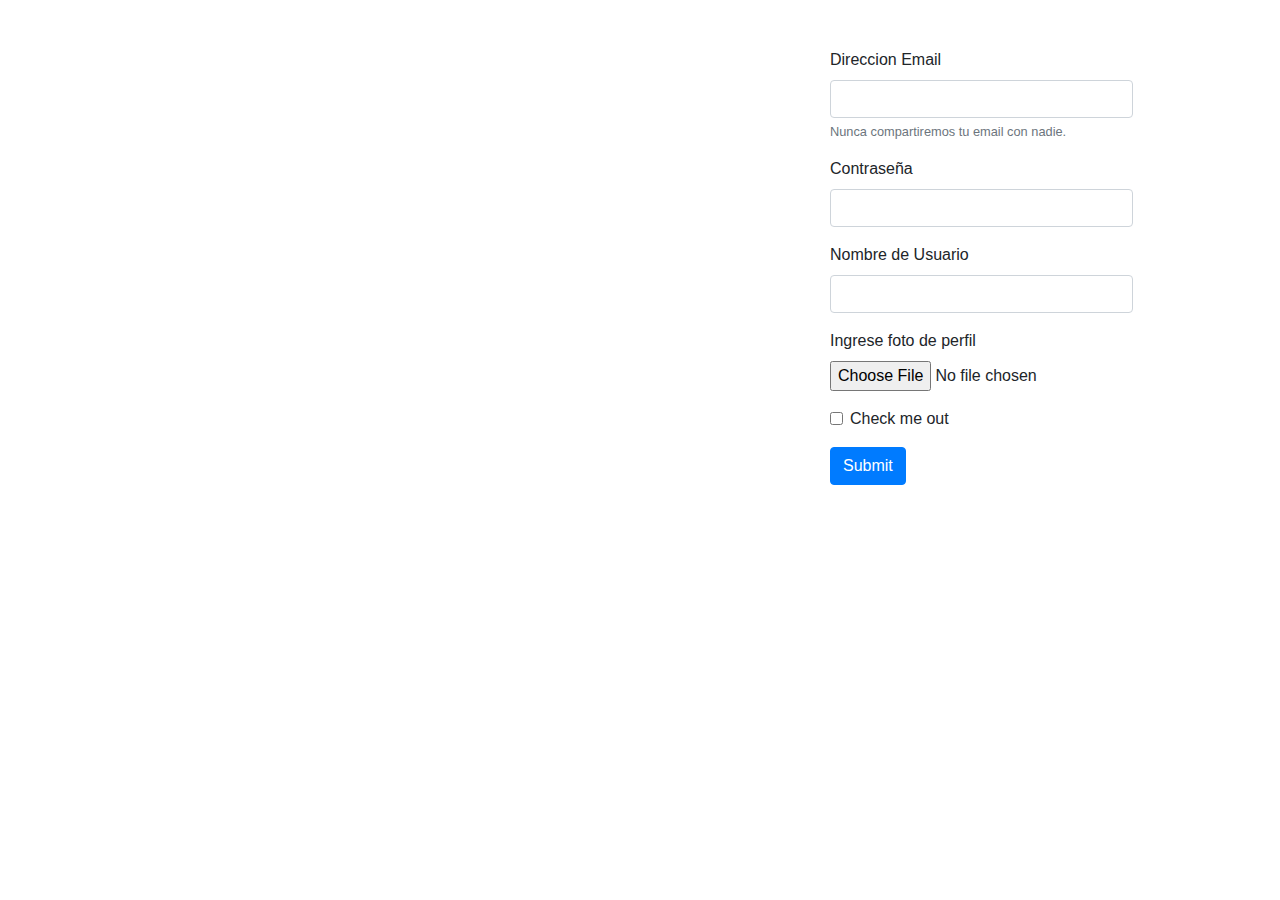
==== index.html @ 677c7a26 "Merge branch 'master' of https://github.com/FranP68/Proyecto-TheWall" ====
<!doctype html>
<html lang="en">
  <head>
    <!-- Required meta tags -->
    <meta charset="utf-8">
    <meta name="viewport" content="width=device-width, initial-scale=1, shrink-to-fit=no">

    <!-- Bootstrap CSS -->
    <link rel="stylesheet" href="https://stackpath.bootstrapcdn.com/bootstrap/4.4.1/css/bootstrap.min.css" integrity="sha384-Vkoo8x4CGsO3+Hhxv8T/Q5PaXtkKtu6ug5TOeNV6gBiFeWPGFN9MuhOf23Q9Ifjh" crossorigin="anonymous">

    <title>Hello, world!</title>
  </head>
  <body>
    <div class="container mt-5" > 
      
      <div class="row" >
        <div class="col-md-4"></div>
        <div class="col-md-4 col-md-offset-4"></div>
      
    <form>
      <div class="form-group">
        <label for="InputEmail1">Direccion Email</label>
        <input type="email" class="form-control" id="exampleInputEmail1" aria-describedby="emailHelp">
        <small id="emailHelp" class="form-text text-muted">Nunca compartiremos tu email con nadie.</small>
      </div>
      <div class="form-group">
        <label for="InputPassword1">Contraseña</label>
        <input type="password" class="form-control" id="exampleInputPassword1">
      </div>
      <div class="form-group">
        <label for="userName1">Nombre de Usuario</label>
        <input type="text" class="form-control" id="userName">
      </div>
      <div class="form-group">
        <label for="exampleFormControlFile1">Ingrese foto de perfil</label>
        <input type="file" class="form-control-file" id="exampleFormControlFile1">
      </div>

      <div class="form-group form-check">
        <input type="checkbox" class="form-check-input" id="exampleCheck1">
        <label class="form-check-label" for="exampleCheck1">Check me out</label>
      </div>
      <button type="submit" class="btn btn-primary">Submit</button>
    </form>
  </div>
  </div>
    <!-- Optional JavaScript -->
    <!-- jQuery first, then Popper.js, then Bootstrap JS -->
    <script src="https://code.jquery.com/jquery-3.4.1.slim.min.js" integrity="sha384-J6qa4849blE2+poT4WnyKhv5vZF5SrPo0iEjwBvKU7imGFAV0wwj1yYfoRSJoZ+n" crossorigin="anonymous"></script>
    <script src="https://cdn.jsdelivr.net/npm/popper.js@1.16.0/dist/umd/popper.min.js" integrity="sha384-Q6E9RHvbIyZFJoft+2mJbHaEWldlvI9IOYy5n3zV9zzTtmI3UksdQRVvoxMfooAo" crossorigin="anonymous"></script>
    <script src="https://stackpath.bootstrapcdn.com/bootstrap/4.4.1/js/bootstrap.min.js" integrity="sha384-wfSDF2E50Y2D1uUdj0O3uMBJnjuUD4Ih7YwaYd1iqfktj0Uod8GCExl3Og8ifwB6" crossorigin="anonymous"></script>
  </body>
</html>
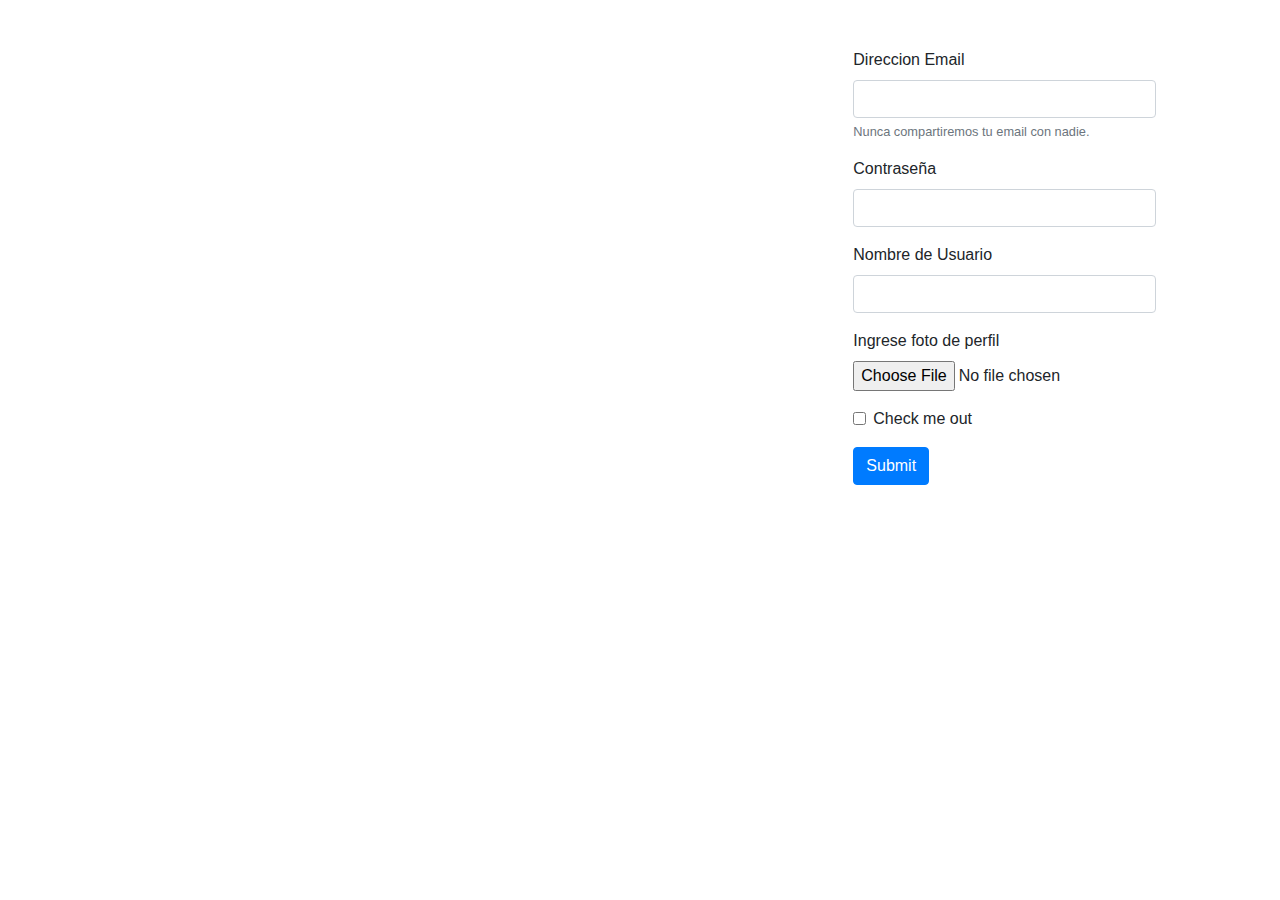
==== commit 5483aec8: "sigo formulario" ====
--- a/index.html
+++ b/index.html
@@ -7,18 +7,20 @@
 
     <!-- Bootstrap CSS -->
     <link rel="stylesheet" href="https://stackpath.bootstrapcdn.com/bootstrap/4.4.1/css/bootstrap.min.css" integrity="sha384-Vkoo8x4CGsO3+Hhxv8T/Q5PaXtkKtu6ug5TOeNV6gBiFeWPGFN9MuhOf23Q9Ifjh" crossorigin="anonymous">
-
+    <link rel="stylesheet" type="text/css" href="estilos.css">
     <title>Hello, world!</title>
   </head>
   <body>
-    <div class="container mt-5" > 
-      
+    <div class="container-fluid mt-5" id="casa"> 
+
       <div class="row" >
         <div class="col-md-4"></div>
         <div class="col-md-4 col-md-offset-4"></div>
-      
+   
     <form>
       <div class="form-group">
+       
+        
         <label for="InputEmail1">Direccion Email</label>
         <input type="email" class="form-control" id="exampleInputEmail1" aria-describedby="emailHelp">
         <small id="emailHelp" class="form-text text-muted">Nunca compartiremos tu email con nadie.</small>
--- a/estilos.css
+++ b/estilos.css
@@ -0,0 +1,9 @@
+<!--  CSS  prueba commit mas push--> 
+
+header {
+    background: green; 
+}
+
+footer {
+    background: green;
+}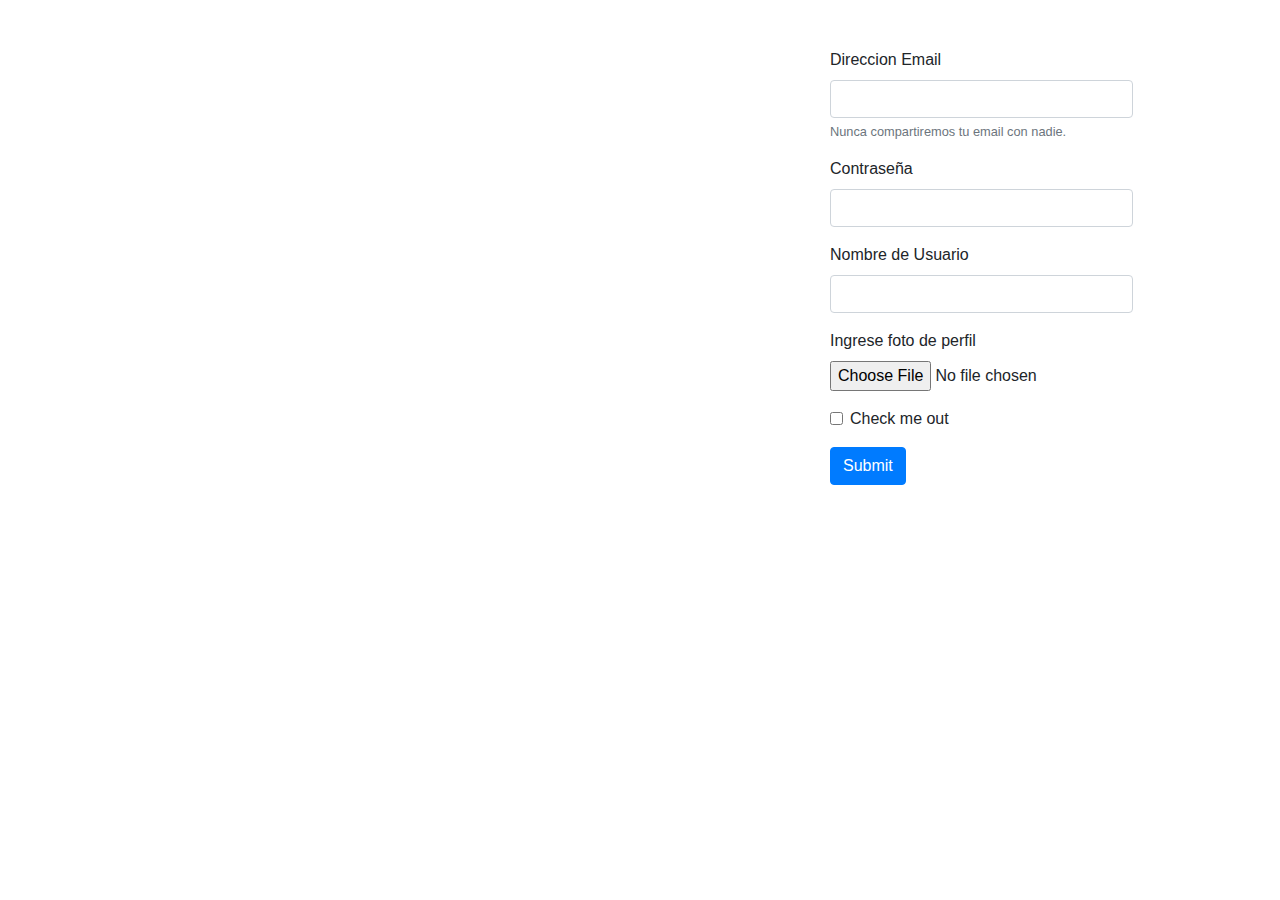
==== commit 9ae06ad6: "validacion formulario" ====
--- a/index.html
+++ b/index.html
@@ -1,55 +1,65 @@
 <!doctype html>
 <html lang="en">
-  <head>
-    <!-- Required meta tags -->
-    <meta charset="utf-8">
-    <meta name="viewport" content="width=device-width, initial-scale=1, shrink-to-fit=no">
 
-    <!-- Bootstrap CSS -->
-    <link rel="stylesheet" href="https://stackpath.bootstrapcdn.com/bootstrap/4.4.1/css/bootstrap.min.css" integrity="sha384-Vkoo8x4CGsO3+Hhxv8T/Q5PaXtkKtu6ug5TOeNV6gBiFeWPGFN9MuhOf23Q9Ifjh" crossorigin="anonymous">
-    <link rel="stylesheet" type="text/css" href="estilos.css">
-    <title>Hello, world!</title>
-  </head>
-  <body>
-    <div class="container-fluid mt-5" id="casa"> 
+<head>
+  <!-- Required meta tags -->
+  <meta charset="utf-8">
+  <meta name="viewport" content="width=device-width, initial-scale=1, shrink-to-fit=no">
 
-      <div class="row" >
-        <div class="col-md-4"></div>
-        <div class="col-md-4 col-md-offset-4"></div>
-   
-    <form>
-      <div class="form-group">
-       
-        
-        <label for="InputEmail1">Direccion Email</label>
-        <input type="email" class="form-control" id="exampleInputEmail1" aria-describedby="emailHelp">
-        <small id="emailHelp" class="form-text text-muted">Nunca compartiremos tu email con nadie.</small>
-      </div>
-      <div class="form-group">
-        <label for="InputPassword1">Contraseña</label>
-        <input type="password" class="form-control" id="exampleInputPassword1">
-      </div>
-      <div class="form-group">
-        <label for="userName1">Nombre de Usuario</label>
-        <input type="text" class="form-control" id="userName">
-      </div>
-      <div class="form-group">
-        <label for="exampleFormControlFile1">Ingrese foto de perfil</label>
-        <input type="file" class="form-control-file" id="exampleFormControlFile1">
-      </div>
+  <!-- Bootstrap CSS -->
+  <link rel="stylesheet" href="https://stackpath.bootstrapcdn.com/bootstrap/4.4.1/css/bootstrap.min.css"
+    integrity="sha384-Vkoo8x4CGsO3+Hhxv8T/Q5PaXtkKtu6ug5TOeNV6gBiFeWPGFN9MuhOf23Q9Ifjh" crossorigin="anonymous">
+  <link rel="stylesheet" type="text/css" href="estilos.css">
+  <title>Hello, world!</title>
+</head>
 
-      <div class="form-group form-check">
-        <input type="checkbox" class="form-check-input" id="exampleCheck1">
-        <label class="form-check-label" for="exampleCheck1">Check me out</label>
-      </div>
-      <button type="submit" class="btn btn-primary">Submit</button>
-    </form>
-  </div>
-  </div>
+<body>
+  <div class="container mt-5" id="casa">
+
+    <div class="row">
+      <div class="col-md-4"></div>
+      <div class="col-md-4 col-md-offset-4"></div>
+
+      <form>
+        <div class="form-group">
+
+
+          <label for="InputEmail1">Direccion Email</label>
+          <input type="email" class="form-control" id="exampleInputEmail1" aria-describedby="emailHelp">
+          <small id="emailHelp" class="form-text text-muted">Nunca compartiremos tu email con nadie.</small>
+        </div>
+        <div class="form-group">
+          <label for="InputPassword1">Contraseña</label>
+          <input type="password" class="form-control" id="exampleInputPassword1">
+        </div>
+        <div class="form-group">
+          <label for="userName1">Nombre de Usuario</label>
+          <input type="text" class="form-control" id="userName">
+        </div>
+        <div class="form-group">
+          <label for="exampleFormControlFile1">Ingrese foto de perfil</label>
+          <input type="file" class="form-control-file" id="exampleFormControlFile1">
+        </div>
+
+        <div class="form-group form-check">
+          <input type="checkbox" class="form-check-input" id="exampleCheck1">
+          <label class="form-check-label" for="exampleCheck1">Check me out</label>
+        </div>
+        <button type="submit" class="btn btn-primary">Submit</button>
+      </form>
+    </div>
+
     <!-- Optional JavaScript -->
     <!-- jQuery first, then Popper.js, then Bootstrap JS -->
-    <script src="https://code.jquery.com/jquery-3.4.1.slim.min.js" integrity="sha384-J6qa4849blE2+poT4WnyKhv5vZF5SrPo0iEjwBvKU7imGFAV0wwj1yYfoRSJoZ+n" crossorigin="anonymous"></script>
-    <script src="https://cdn.jsdelivr.net/npm/popper.js@1.16.0/dist/umd/popper.min.js" integrity="sha384-Q6E9RHvbIyZFJoft+2mJbHaEWldlvI9IOYy5n3zV9zzTtmI3UksdQRVvoxMfooAo" crossorigin="anonymous"></script>
-    <script src="https://stackpath.bootstrapcdn.com/bootstrap/4.4.1/js/bootstrap.min.js" integrity="sha384-wfSDF2E50Y2D1uUdj0O3uMBJnjuUD4Ih7YwaYd1iqfktj0Uod8GCExl3Og8ifwB6" crossorigin="anonymous"></script>
-  </body>
-</html>
+    <script src="https://code.jquery.com/jquery-3.4.1.slim.min.js"
+      integrity="sha384-J6qa4849blE2+poT4WnyKhv5vZF5SrPo0iEjwBvKU7imGFAV0wwj1yYfoRSJoZ+n"
+      crossorigin="anonymous"></script>
+    <script src="https://cdn.jsdelivr.net/npm/popper.js@1.16.0/dist/umd/popper.min.js"
+      integrity="sha384-Q6E9RHvbIyZFJoft+2mJbHaEWldlvI9IOYy5n3zV9zzTtmI3UksdQRVvoxMfooAo"
+      crossorigin="anonymous"></script>
+    <script src="https://stackpath.bootstrapcdn.com/bootstrap/4.4.1/js/bootstrap.min.js"
+      integrity="sha384-wfSDF2E50Y2D1uUdj0O3uMBJnjuUD4Ih7YwaYd1iqfktj0Uod8GCExl3Og8ifwB6"
+      crossorigin="anonymous"></script>
+</body>
+
+</html>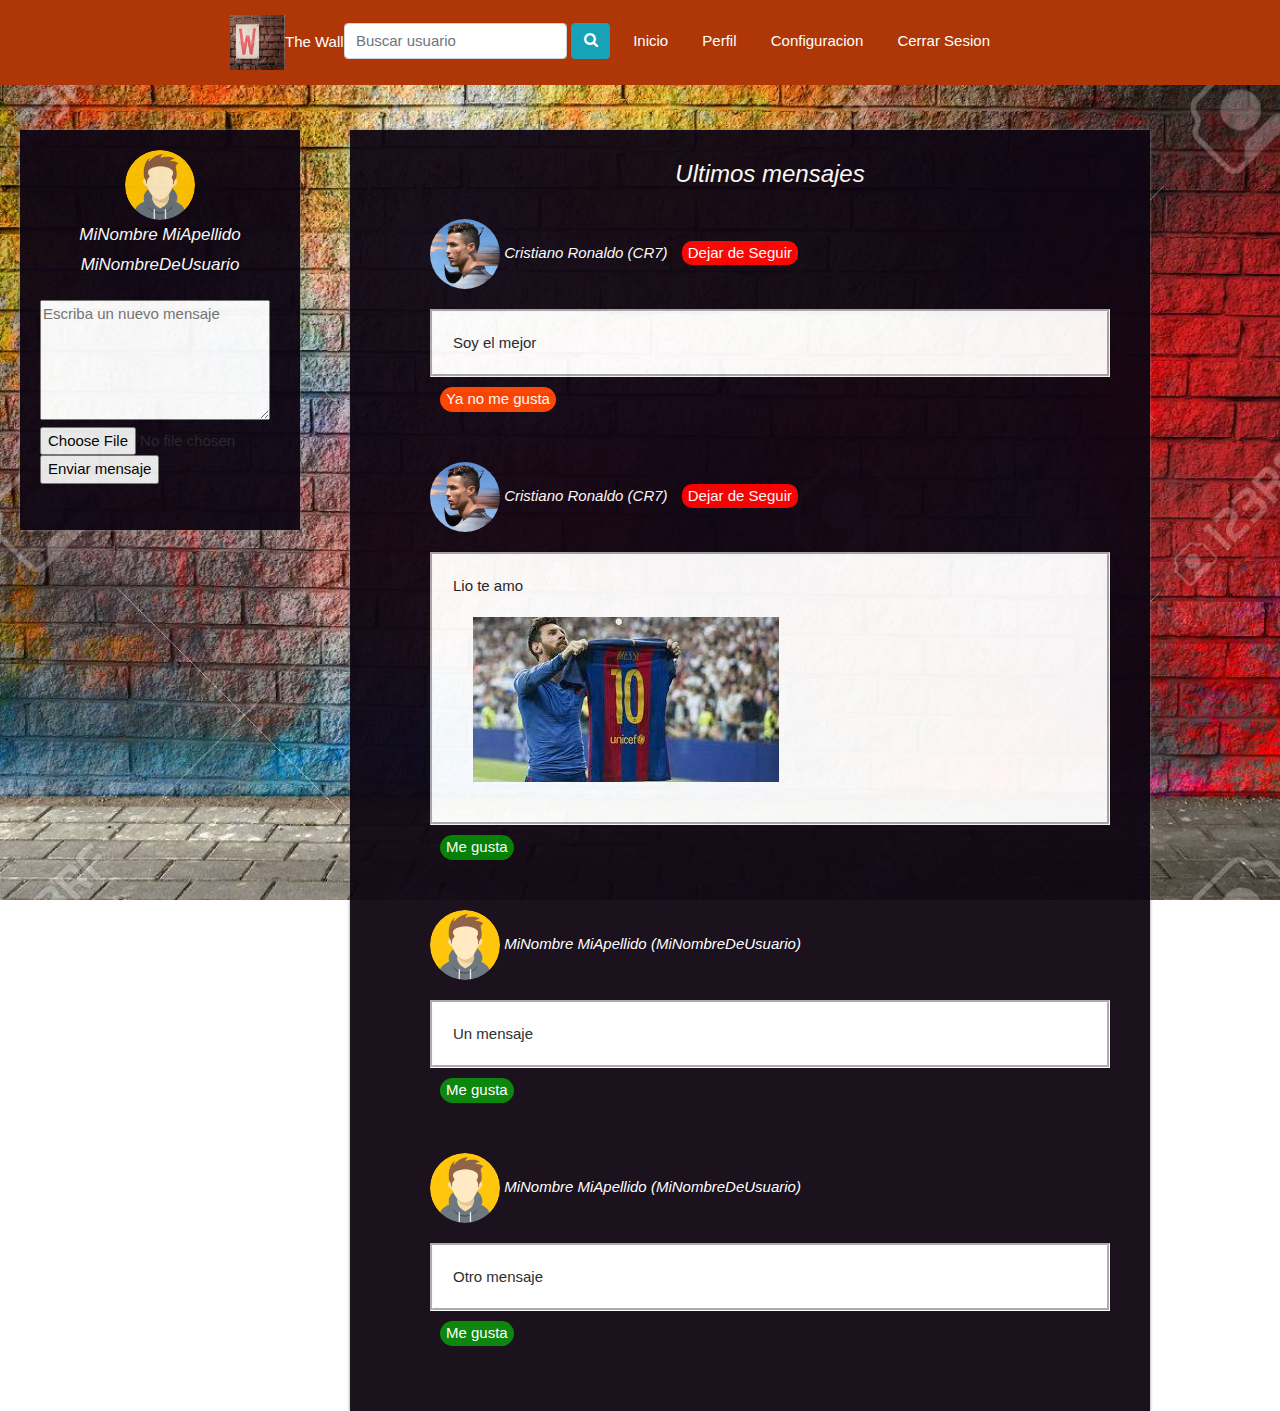
==== commit dfd7e8c6: "index" ====
--- a/index.html
+++ b/index.html
@@ -1,5 +1,4 @@
 <!doctype html>
-<html lang="en">
 
 <head>
   <!-- Required meta tags -->
@@ -9,57 +8,158 @@
   <!-- Bootstrap CSS -->
   <link rel="stylesheet" href="https://stackpath.bootstrapcdn.com/bootstrap/4.4.1/css/bootstrap.min.css"
     integrity="sha384-Vkoo8x4CGsO3+Hhxv8T/Q5PaXtkKtu6ug5TOeNV6gBiFeWPGFN9MuhOf23Q9Ifjh" crossorigin="anonymous">
-  <link rel="stylesheet" type="text/css" href="estilos.css">
+  <link rel="stylesheet" type="text/css" href="static/css/pancho.css">
+  <link rel="stylesheet" type="text/css" href="static/css/estilos.css">
   <title>Hello, world!</title>
+
+
+  <meta name="viewport" content="width=device-width, initial-scale=1">
+  <link rel="stylesheet" href="https://www.w3schools.com/w3css/4/w3.css">
+  <link rel="stylesheet" href="https://cdnjs.cloudflare.com/ajax/libs/font-awesome/4.7.0/css/font-awesome.min.css">
+
+
 </head>
 
+
 <body>
-  <div class="container mt-5" id="casa">
 
-    <div class="row">
-      <div class="col-md-4"></div>
-      <div class="col-md-4 col-md-offset-4"></div>
+  <header class="header">
+    <div class="container logo-nav-container">
+      <img class="logoW" src="static/img/logo2.jpg" />
+      <a href="#" class="logo"> The Wall</a>
+      <nav class="navegacion">
+        <ul>
+          <li>
+            <input type="text" id="buscador" placeholder="Buscar usuario" class="form-control"></li>
+          <button class="btn btn-info mb-1" id="botonBuscador"><i class="fa fa-search"></i></button>
+          <li id="resultado"></li>
+          <li><a href="#">Inicio </a></li>
+          <li><a href="miPerfil.html">Perfil </a></li>
+          <li><a href="editarPerfil.html">Configuracion </a></li>
+          <li><a href="index2prueba.html"> Cerrar Sesion </a></li>
+        </ul>
 
-      <form>
-        <div class="form-group">
+        <script>
+          const usuariosRegistrados = [
+            { nombre: 'Cristiano ronaldo' },
+            { nombre: 'Juan Roman Riquelme' },
+            { nombre: 'Leandro Atilio Romagnoli' },
+            { nombre: 'Lionel Messi' }, //esto se sacaria de la base de datos
+          ]
 
 
-          <label for="InputEmail1">Direccion Email</label>
-          <input type="email" class="form-control" id="exampleInputEmail1" aria-describedby="emailHelp">
-          <small id="emailHelp" class="form-text text-muted">Nunca compartiremos tu email con nadie.</small>
-        </div>
-        <div class="form-group">
-          <label for="InputPassword1">Contraseña</label>
-          <input type="password" class="form-control" id="exampleInputPassword1">
-        </div>
-        <div class="form-group">
-          <label for="userName1">Nombre de Usuario</label>
-          <input type="text" class="form-control" id="userName">
-        </div>
-        <div class="form-group">
-          <label for="exampleFormControlFile1">Ingrese foto de perfil</label>
-          <input type="file" class="form-control-file" id="exampleFormControlFile1">
-        </div>
+          const buscador = document.querySelector('#buscador');
+          const botonBuscador = document.querySelector('#botonBuscador');
+          const resultado = document.querySelector('#resultado')
 
-        <div class="form-group form-check">
-          <input type="checkbox" class="form-check-input" id="exampleCheck1">
-          <label class="form-check-label" for="exampleCheck1">Check me out</label>
-        </div>
-        <button type="submit" class="btn btn-primary">Submit</button>
-      </form>
+          const filtrar = () => {
+            //console.log(buscador.value);
+            resultado.innerHTML = '';
+
+            const texto = buscador.value.toLowerCase();
+
+            for (let usuarioRegistrado of usuariosRegistrados) {
+              let nombre = usuarioRegistrado.nombre.toLowerCase();
+              if (nombre.indexOf(texto) !== -1) {
+                resultado.innerHTML += ` <a href="miPerfil.html" class="logo"> ${usuarioRegistrado.nombre}</a>`
+              }
+            }
+            if (resultado.innerHTML === '') {
+              resultado.innerHTML += `<li>Usuario no encontrado...</li>`
+            }
+          }
+          botonBuscador.addEventListener('click', filtrar);
+                    //buscador.addEventListener('keyup', filtrar)
+
+
+
+        </script>
+      </nav>
     </div>
 
-    <!-- Optional JavaScript -->
-    <!-- jQuery first, then Popper.js, then Bootstrap JS -->
-    <script src="https://code.jquery.com/jquery-3.4.1.slim.min.js"
-      integrity="sha384-J6qa4849blE2+poT4WnyKhv5vZF5SrPo0iEjwBvKU7imGFAV0wwj1yYfoRSJoZ+n"
-      crossorigin="anonymous"></script>
-    <script src="https://cdn.jsdelivr.net/npm/popper.js@1.16.0/dist/umd/popper.min.js"
-      integrity="sha384-Q6E9RHvbIyZFJoft+2mJbHaEWldlvI9IOYy5n3zV9zzTtmI3UksdQRVvoxMfooAo"
-      crossorigin="anonymous"></script>
-    <script src="https://stackpath.bootstrapcdn.com/bootstrap/4.4.1/js/bootstrap.min.js"
-      integrity="sha384-wfSDF2E50Y2D1uUdj0O3uMBJnjuUD4Ih7YwaYd1iqfktj0Uod8GCExl3Og8ifwB6"
-      crossorigin="anonymous"></script>
-</body>
+  </header>
 
-</html>+  <body>
+
+    <div class="cuadroPerfil">
+      <div class="fotoPerfil2">
+        <img src="static/img/avatar.png" class="avatar2" alt="">
+        <h3 class="nombre2">MiNombre MiApellido</h3>
+        <h3 class="nombre2">MiNombreDeUsuario</h3>
+      </div>
+      <div class="nuevoMensaje">
+        <form action="nuevoMensaje.php" method="post" class="form-mensaje">
+          <div>
+            <textarea name="nuevoMensaje" placeholder="Escriba un nuevo mensaje" maxlength="140" minlength="1"
+              style="width: 230px;height: 120px;" required></textarea>
+          </div>
+          <input type="file" class="botonImagen" value="Seleccionar imagen">
+          <input type="submit" class="botonMensaje" value="Enviar mensaje">
+
+        </form>
+      </div>
+    </div>
+
+    <div class="ultimosMensajes">
+      <ul class="men-box2">
+        <h3 class="men-box2-title">Ultimos mensajes</h3>
+        <div class="unMensaje">
+          <img src="static/img/CR7.jpg" class="avatar2" alt="">
+          <a class="usuarioLink" type="button" href="perfilUsuarioCristiano.html">Cristiano Ronaldo</a> <a
+            class="usuarioLink" type="button" href="perfilUsuarioCristiano.html"> (CR7)</a></h3>
+          <button class="dejarDeSeguir">Dejar de Seguir</button>
+          <li>
+            <div>
+              Soy el mejor
+            </div>
+
+          </li><button class="yaNoMeGusta"> Ya no me gusta</button>
+        </div>
+        <div class="unMensaje">
+          <img src="static/img/CR7.jpg" class="avatar2" alt="">
+          <a class="usuarioLink" type="button" href="perfilUsuarioCristiano.html">Cristiano Ronaldo</a> <a
+            class="usuarioLink" type="button" href="perfilUsuarioCristiano.html"> (CR7)</a></h3>
+          <button class="dejarDeSeguir">Dejar de Seguir</button>
+          <li>
+            <div>
+              Lio te amo
+            </div>
+            <img src="static/img/messi.jpg" class="fotoMensaje" alt="">
+          </li><button class="meGusta">Me gusta</button>
+        </div>
+        <div class="unMensaje">
+          <img src="static/img/avatar.png" class="avatar2" alt="">
+          <a class="usuarioLink" type="button" href="miPerfil.html">MiNombre MiApellido</a> <a class="usuarioLink"
+            type="button" href="miPerfil.html"> (MiNombreDeUsuario)</a></h3>
+          <li>
+            <div>
+              Un mensaje
+            </div>
+
+          </li><button class="meGusta">Me gusta</button>
+        </div>
+        <div class="unMensaje">
+          <img src="static/img/avatar.png" class="avatar2" alt="">
+          <a class="usuarioLink" type="button" href="miPerfil.html">MiNombre MiApellido</a> <a class="usuarioLink"
+            type="button" href="miPerfil.html"> (MiNombreDeUsuario)</a></h3>
+          <li>
+            <div>
+              Otro mensaje
+            </div>
+
+          </li><button class="meGusta">Me gusta</button>
+        </div>
+      </ul>
+
+    </div>
+
+    </div>
+
+
+
+  </body>
+
+
+
+
+  </html>--- a/static/css/pancho.css
+++ b/static/css/pancho.css
@@ -0,0 +1,199 @@
+
+/* ---Perfil/Perfil Usuario--- */
+.avatar{
+    height: 150px;
+    width: 150px;
+    border-radius: 50%;
+    
+}
+.fotoPerfil{
+    text-align: center;
+    padding: 20px;
+    height: 250px;
+}
+.imagen-perfil-usuario{
+    height: 100px;
+}
+.nombre{
+    font-size: 20px;
+    margin-top: 5px;
+    font-style: italic ;
+    color: white;
+}
+.seguidores{
+    height: 200px;
+    margin-top: 50px;
+    border-style: groove;
+    border-color: white;
+    list-style: none;
+}
+
+.dejarDeSeguir {
+    margin: 10px;
+    border: 0;
+    border-radius: 10px;
+    background-color: red;
+    color: #ffffff;
+}
+.contenedor{
+    
+    float: left;
+    margin-left: 20px;
+    margin-top: 20px;
+    padding: 20px;
+    height: 600px;
+    width: 600px;
+    background-color: rgb(15, 6, 19);
+    box-shadow: 0px 0px 3px #848484;
+    opacity: 0.95;
+}
+.mensajes{
+    float: right;
+    margin-right: 20px;
+    margin-top: 20px;
+    padding: 20px;
+    /* height: 600px; */
+    width: 600px;    
+    background-color: rgb(15, 6, 19);
+    box-shadow: 0px 0px 3px #848484;
+    opacity: 0.95;
+}
+.men-box{
+    text-align: center;
+    list-style-type: none;
+    
+}
+.men-box li{
+    font-size: 15px;
+    text-align: left;
+    padding: 20px;
+    margin-top: 20px;
+    border-style: groove;
+    border-color: rgb(252, 252, 252);
+    background-color: white;
+}
+.usuarioLink{
+    font-size: 15px;
+    margin-top: 5px;
+    font-style: italic ;
+    color: white;
+}
+
+.eliminar{
+    display: block;
+ 
+    margin: 10px;
+    border: 0;
+    border-radius: 50px;
+    background-color:red;
+    color: #ffffff;
+}
+
+.seguir{
+    margin: 10px;
+    border: 0;
+    border-radius: 50px;
+    background-color: orangered;
+    color: #ffffff;
+}
+.meGusta{
+    display: block;
+    margin: 10px;
+    border: 0;
+    border-radius: 50px;
+    background-color: green;
+    color: #ffffff;
+}
+.yaNoMeGusta{
+    display: block;
+    margin: 10px;
+    border: 0;
+    border-radius: 50px;
+    background-color: orangered;
+    color: #ffffff;
+}
+
+
+/* ---index--- */
+.cuadroPerfil{
+    float: left;
+    margin-left: 20px;
+    margin-top: 80px;
+    padding: 20px;
+    height: 400px;
+    width: 280px;
+    background-color: rgb(15, 6, 19);
+    box-shadow: 0px 0px 3px #848484;
+    opacity: 0.95;
+}
+.avatar2{
+    height: 70px;
+    width: 70px;
+    border-radius: 50%;
+    
+}
+
+.fotoPerfil2{
+    text-align: center;
+    padding: 0px;
+    height: 150px; 
+}
+.nombre2{
+    font-size: 17px;
+    margin-top: 5px;
+    font-style: italic ;
+    color: white;
+}
+.ultimosMensajes{
+    position: absolute;
+    float: left;
+    margin-left: 350px;
+    margin-top: 80px;
+    padding: 20px;
+    /* height: 600px; */
+    width: 800px;    
+    background-color: rgb(15, 6, 19);
+    box-shadow: 0px 0px 3px #848484;
+    opacity: 0.95;
+}
+.men-box2{
+    text-align: left;
+    list-style-type: none;
+    
+}
+.men-box2 li{
+    font-size: 15px;
+    text-align: left;
+    padding: 20px;
+    margin-top: 20px;
+    border-style: groove;
+    border-color: rgb(252, 252, 252);
+    background-color: white;
+}
+.men-box2-title{
+    text-align: center;
+    color: white;
+    font-style: italic;
+
+}
+.fotoMensaje{
+    padding: 20px;
+}
+.unMensaje{
+    padding: 20px;
+}
+
+
+
+
+/* ------------------- */
+body{
+    background: url(../img/11.jpg) no-repeat center center fixed;
+    background-size: cover ;
+    
+font-family: sans-serif;
+padding-top: 50px;
+transition: padding-top 0.5s ease;
+margin: 0;
+z-index: 0;
+}--- a/static/css/estilos.css
+++ b/static/css/estilos.css
@@ -0,0 +1,189 @@
+
+
+
+
+
+
+body{
+    background: url(../img/11.jpg) no-repeat center center fixed;
+    background-size: cover ;
+    
+font-family: sans-serif;
+padding-top: 50px;
+transition: padding-top 0.5s ease;
+margin: 0;
+z-index: 0;
+}
+
+.container{
+    width: 85%;
+    max-width: 850px;
+    margin:0 auto;
+ }
+
+ .header{
+    background-color: rgb(175, 54, 6);
+    
+    color: white;
+    padding: 1rem;
+    
+    position: fixed;
+    left: 0;
+    top: 0;
+    width: 100%;
+    right: 0;
+    z-index: 100;
+ }
+
+ .header a{
+     color: white;
+     text-decoration: none;
+     
+ }
+ .logo-nav-container{
+     display: flex;
+     /* justify-content: space-between; */
+     align-items: center;
+ }
+ 
+ .navegacion ul{
+margin: 0;
+padding: 0;
+list-style: none;
+ }
+
+ .navegacion ul li{
+    display: inline-block;
+ }
+     .navegacion ul li a {
+         display: block;
+         padding: 0.5rem 1rem;
+         transition: all 0.4s linear;
+     }
+     .navegacion ul li a:hover {
+        background: rgb(97, 9, 9);
+     }
+     
+
+
+.main-section{
+    margin: 0 auto;
+    margin-top: 25%;
+    padding: 0;
+
+
+}
+
+.modal-content{
+    float: left;
+    background-color: rgb(15, 6, 19);
+    opacity: 0.95;
+    padding: 0 px;
+    box-shadow: 0px 0px 3px #848484;
+}
+
+
+.user-img{
+    margin-top: -50px;
+    margin-bottom: 35px;
+}
+
+.user-img img{
+    width: 100px;
+    height: 100px;
+    box-shadow: 0px 0px 3px #848484; 
+    border-radius: 50%;
+}
+footer {
+    background: green;
+}
+
+p{
+    text-align: center;
+    color: aliceblue;
+
+}
+
+h1{
+    font-size: 20px;
+    margin-top: 5px;
+    font-style: italic ;
+    color: white;
+
+}
+
+h2{
+    font-size: 20px;
+    margin-top: 5px;
+    font-style: italic ;
+    color: white;
+
+}
+
+
+input[type=file]#nuestroinput {
+  
+    width: 0.1px;
+    height: 0.1px;
+    opacity: 0;
+    overflow: hidden;
+    position: absolute;
+    z-index: -1;
+}
+label[for="nuestroinput"] {
+    margin-top: 15px;
+    font-size: 14px;
+    font-weight: 600;
+    color: #fff;
+    background-color: #106BA0;
+    display: flex;
+    transition: all .5s;
+    cursor: pointer;
+    padding: 20px 40px !important;
+    text-transform: uppercase;
+    width: fit-content;
+    text-align: center;
+    
+    top: 8px;
+    left: 60px;
+}
+
+.editarP{
+    
+    width: 400px;
+    height: 350px;
+}
+
+.editarContraseña{
+    
+    width: 400px;
+    height: 350px;
+    
+}
+
+.posicion-cuadro{
+    
+    
+    margin-top: 50px;
+    margin-left: 200px;
+}
+
+.posicion-cuadro2{
+    margin-top: 0px;
+    margin-left: 700px;
+}
+
+.liBusqueda{
+    display: block;
+}
+
+
+.logoW {
+    display: block;
+    
+    height: 55px; 
+    width: 55px;
+    margin: none;
+  }
+
+  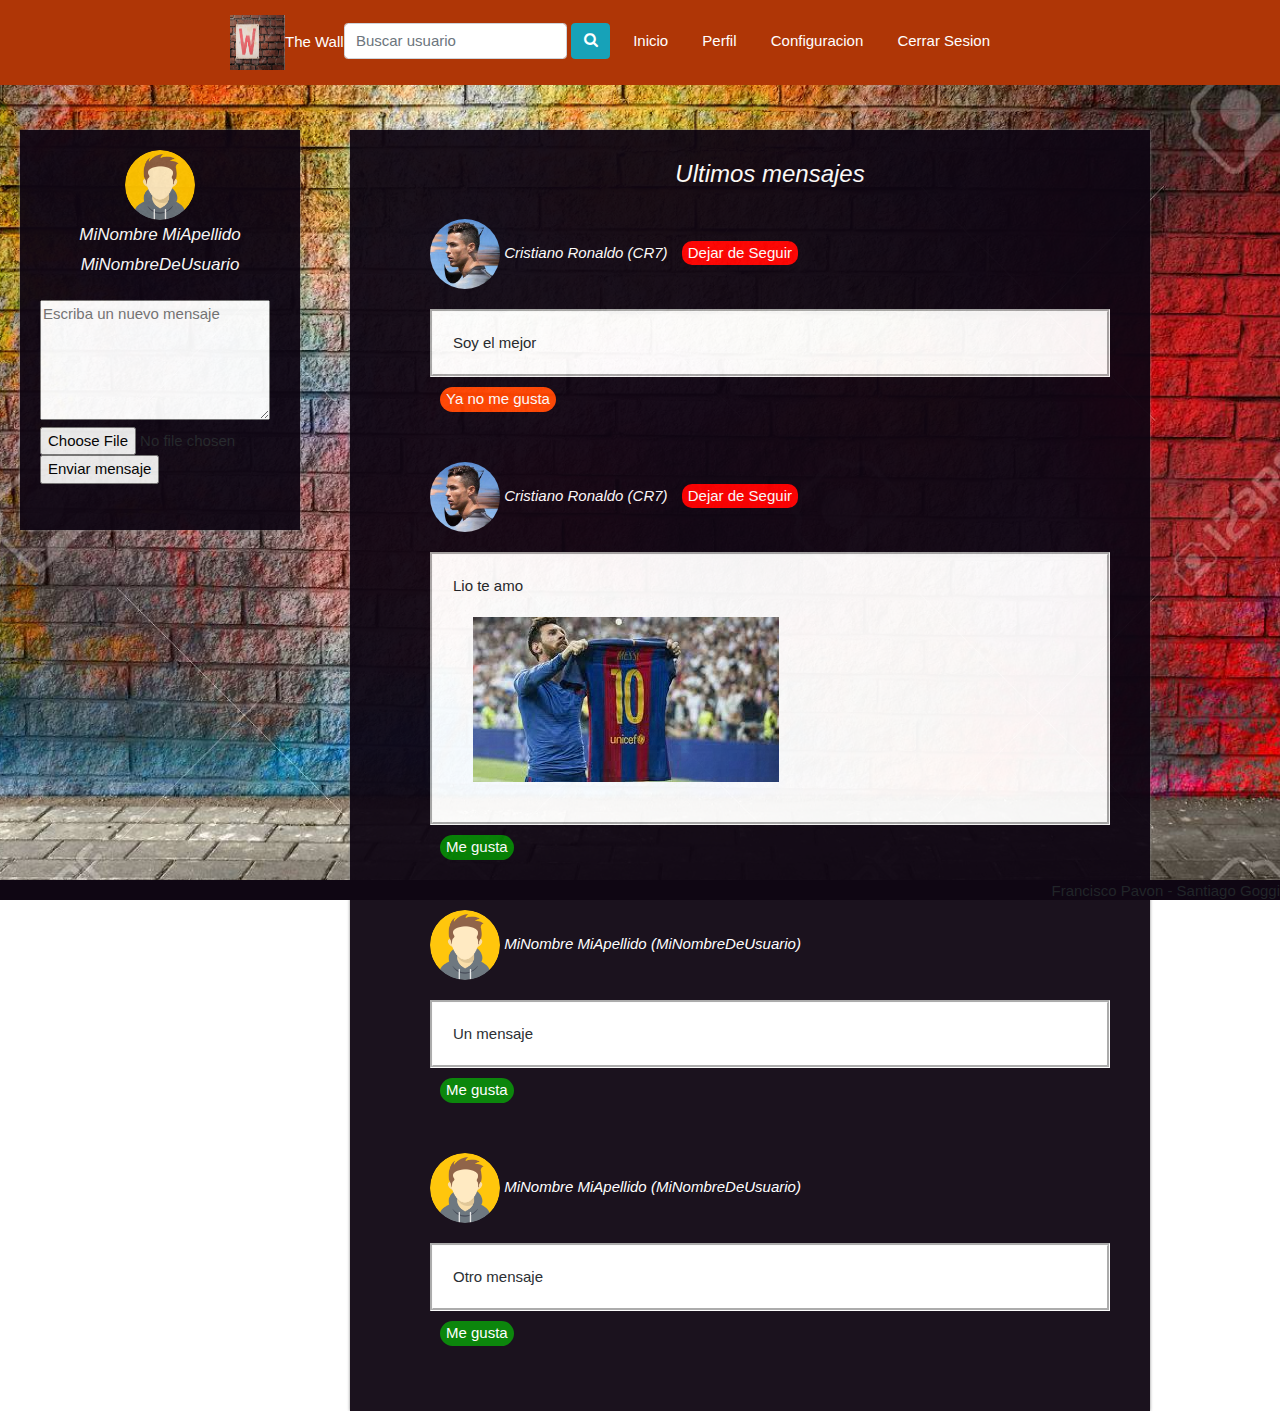
==== commit 5f0909f7: "footer" ====
--- a/index.html
+++ b/index.html
@@ -33,10 +33,10 @@
             <input type="text" id="buscador" placeholder="Buscar usuario" class="form-control"></li>
           <button class="btn btn-info mb-1" id="botonBuscador"><i class="fa fa-search"></i></button>
           <li id="resultado"></li>
-          <li><a href="#">Inicio </a></li>
+          <li><a href="index.html">Inicio </a></li>
           <li><a href="miPerfil.html">Perfil </a></li>
           <li><a href="editarPerfil.html">Configuracion </a></li>
-          <li><a href="index2prueba.html"> Cerrar Sesion </a></li>
+          <li><a href="login.html"> Cerrar Sesion </a></li>
         </ul>
 
         <script>
@@ -154,7 +154,16 @@
     </div>
 
     </div>
+<!-- Footer -->
+<footer class="page-footer font-small blue">
 
+   
+  <div class="footer">
+    <a> Francisco Pavon - Santiago Goggi</a>
+  </div>
+
+</footer>
+<!-- Footer -->
 
 
   </body>
--- a/static/css/estilos.css
+++ b/static/css/estilos.css
@@ -186,4 +186,12 @@
     margin: none;
   }
 
-  +  .footer{
+     background-color: rgb(15, 6, 19); 
+     width: 100%;
+     height: 20px;
+     bottom:0;
+     position: fixed;
+     text-align: right;
+     z-index: 0;
+  }